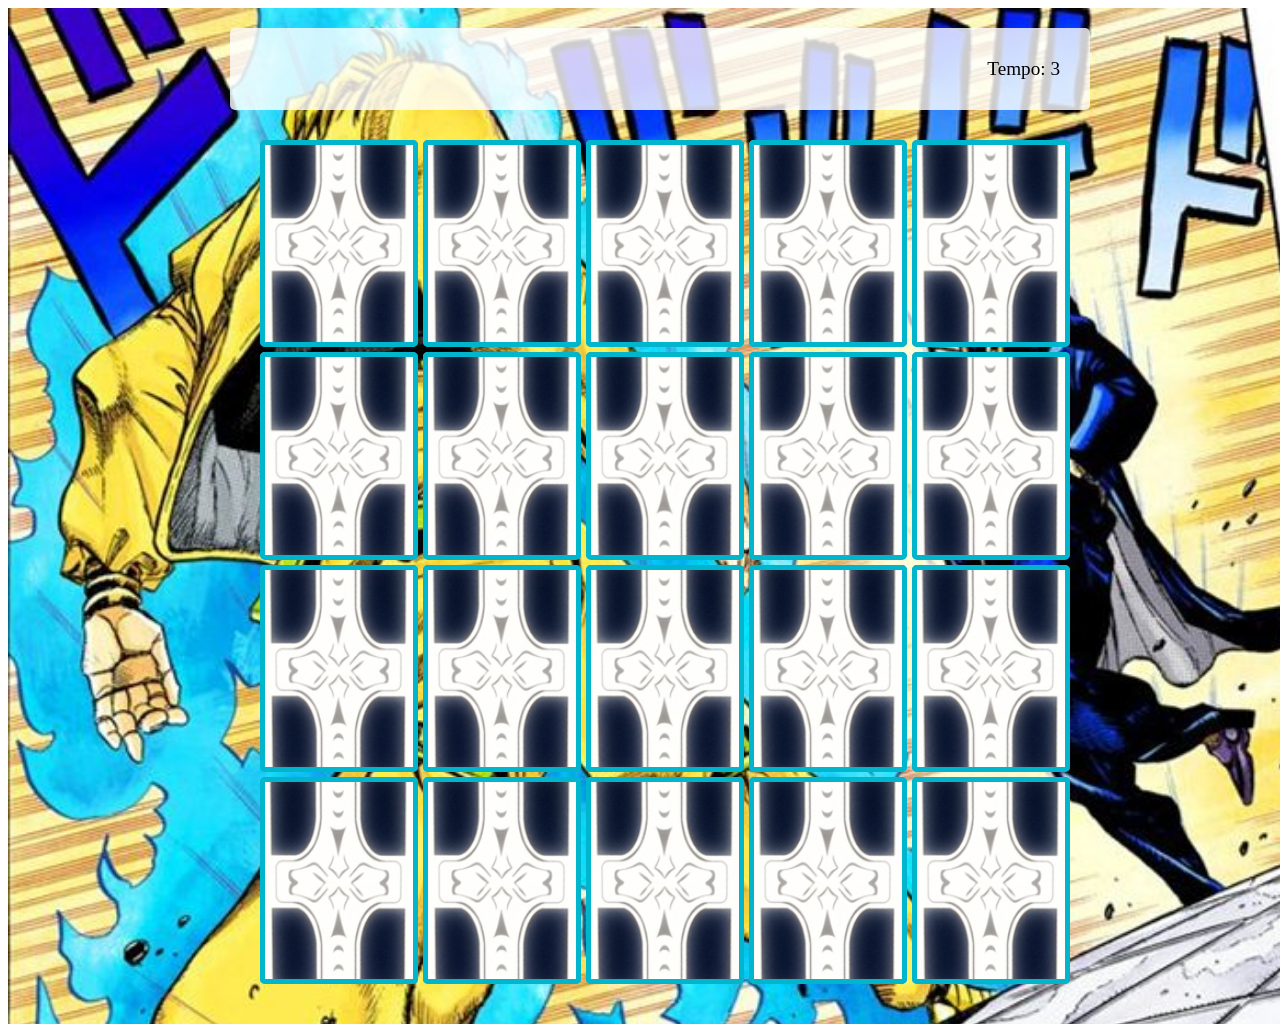
==== assets/pages/game.html @ 81f14b64 "feat: Adiciona novas imagens para as cartas do jogo" ====
<!DOCTYPE html>
<html lang="pt-br">

<head>
  <meta charset="UTF-8">
  <meta name="viewport" content="width=device-width, initial-scale=1.0">
 
  <link rel="stylesheet" href="/assets/styles/game.css">
  <title>Jogo da Memória</title>
</head>

<body>

  <main>
    <header>
      <span class="player"></span>
      <span>Tempo: <span class="timer">00</span></span>
    </header>

    <div class="grid"></div>
  </main>
 <script  src="/assets/js/game.js"></script>
</body>

</html>
---- assets/styles/game.css ----
main {
  display: flex;
  flex-direction: column;
  width: 100%;
  background-image: url('../images/5228b4af66b01ab2e51c46c3937af4c2.jpg');
  background-size: cover;
  min-height: 100vh;
  align-items: center;
  justify-content: center;
  padding: 20px 20px 50px;
}

header {
  display: flex;
  align-items: center;
  justify-content: space-between;
  background-color: rgba(255, 255, 255, 0.8);
  font-size: 1.2em;
  width: 100%;
  max-width: 800px;
  padding: 30px;
  margin: 0 0 30px;
  border-radius: 5px;
}

.grid {
  display: grid;
  grid-template-columns: repeat(5, 1fr);
  gap: 15px;
  width: 100%;
  max-width: 800px;
  margin: 0 auto;
}

.card {
  aspect-ratio: 3/4;
  width: 100%;
  border-radius: 5px;
  position: relative;
  transition: all 400ms ease;
  transform-style: preserve-3d;
  background-color: #ccc;
}

.face {
  width: 100%;
  height: 100%;
  position: absolute;
  background-size: cover;
  background-position: center;
  border: 5px solid #00b5cc;
  border-radius: 5px;
  transition: all 400ms ease;
}

.front {
  transform: rotateY(180deg);
}

.back {
  background-image: url('../images/backCard.png');
  backface-visibility: hidden;
}

.reveal-card {
  transform: rotateY(180deg);
}

.disabled-card {
  filter: saturate(0);
  opacity: 0.5;
}

@media screen and (max-width:920px) {
  .grid {
    grid-template-columns: repeat(5, 1fr);

  }
}
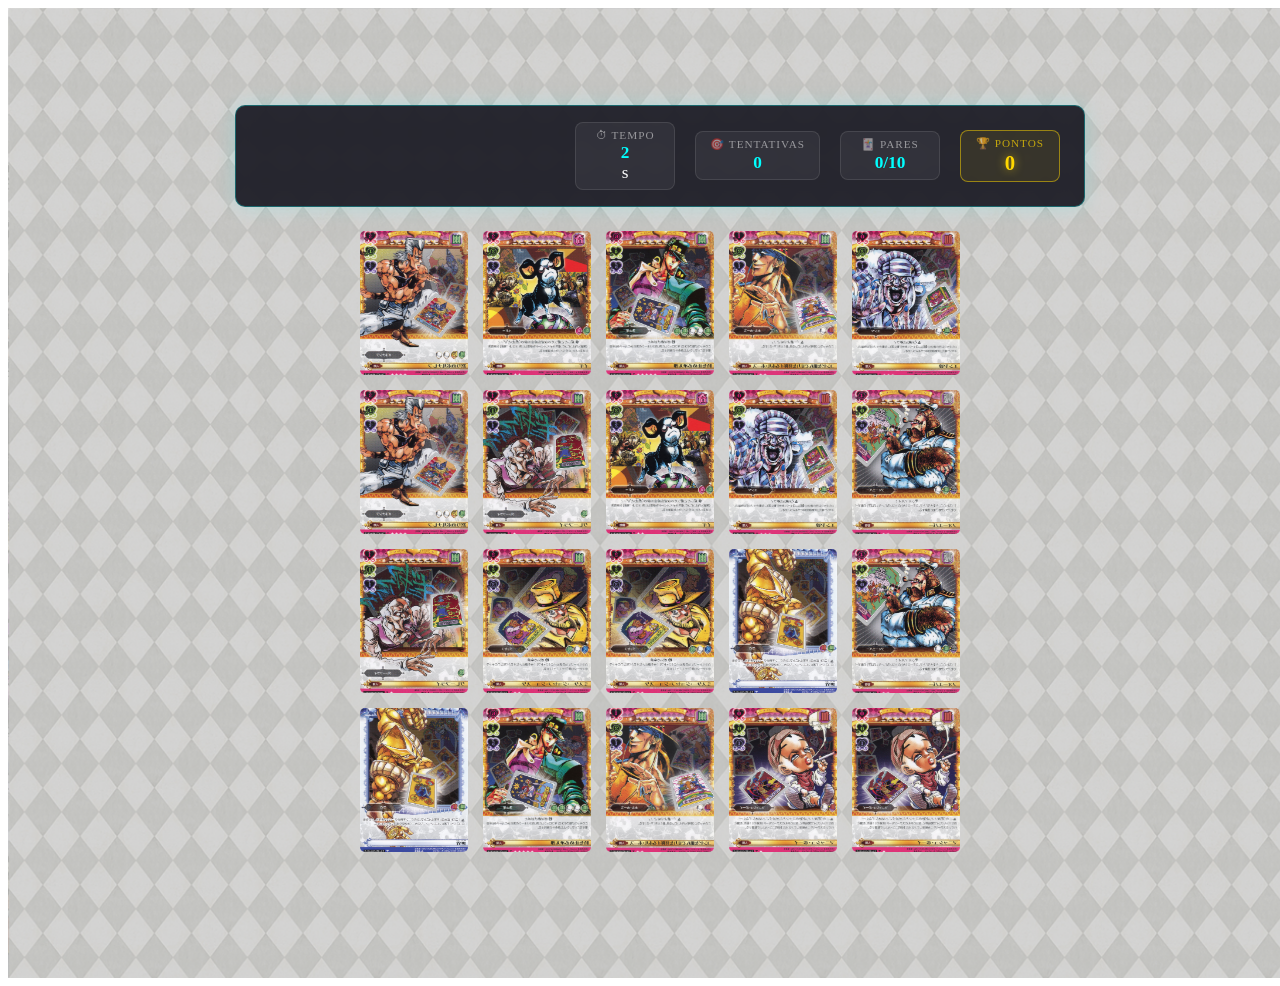
==== commit ea94ff87: "fix: Colocado o sistema de pontuação no Codigo" ====
--- a/assets/pages/game.html
+++ b/assets/pages/game.html
@@ -4,7 +4,6 @@
 <head>
   <meta charset="UTF-8">
   <meta name="viewport" content="width=device-width, initial-scale=1.0">
- 
   <link rel="stylesheet" href="/assets/styles/game.css">
   <title>Jogo da Memória</title>
 </head>
@@ -14,12 +13,30 @@
   <main>
     <header>
       <span class="player"></span>
-      <span>Tempo: <span class="timer">00</span></span>
+      <div class="header-stats">
+        <div class="stat-item">
+          <span class="stat-label">⏱ Tempo</span>
+          <span class="timer">0</span>s
+        </div>
+        <div class="stat-item">
+          <span class="stat-label">🎯 Tentativas</span>
+          <span class="attempts">0</span>
+        </div>
+        <div class="stat-item">
+          <span class="stat-label">🃏 Pares</span>
+          <span class="pairs">0/10</span>
+        </div>
+        <div class="stat-item stat-item--score">
+          <span class="stat-label">🏆 Pontos</span>
+          <span class="score">0</span>
+        </div>
+      </div>
     </header>
 
     <div class="grid"></div>
   </main>
- <script  src="/assets/js/game.js"></script>
+
+  <script src="/assets/js/game.js"></script>
 </body>
 
-</html>+</html>
--- a/assets/styles/game.css
+++ b/assets/styles/game.css
@@ -2,9 +2,9 @@
   display: flex;
   flex-direction: column;
   width: 100%;
-  background-image: url('../images/5228b4af66b01ab2e51c46c3937af4c2.jpg');
+  background-image: url(/assets/images/CharOverlay2024.png);
   background-size: cover;
-  min-height: 100vh;
+  height: 100vh;
   align-items: center;
   justify-content: center;
   padding: 20px 20px 50px;
@@ -14,21 +14,228 @@
   display: flex;
   align-items: center;
   justify-content: space-between;
-  background-color: rgba(255, 255, 255, 0.8);
+  background-color: rgba(10, 10, 20, 0.85);
+  backdrop-filter: blur(10px);
+  border: 1px solid rgba(0, 255, 255, 0.3);
   font-size: 1.2em;
   width: 100%;
   max-width: 800px;
-  padding: 30px;
-  margin: 0 0 30px;
-  border-radius: 5px;
-}
-
+  padding: 16px 24px;
+  margin: 0 0 24px;
+  border-radius: 10px;
+  box-shadow: 0 0 20px rgba(0, 255, 255, 0.15);
+  flex-wrap: wrap;
+  gap: 12px;
+}
+
+.player {
+  color: #00ffff;
+  font-weight: bold;
+  font-size: 1.1em;
+  text-shadow: 0 0 8px #00ffff;
+  letter-spacing: 1px;
+}
+
+/* ── Stats bar ── */
+.header-stats {
+  display: flex;
+  gap: 20px;
+  align-items: center;
+  flex-wrap: wrap;
+}
+
+.stat-item {
+  display: flex;
+  flex-direction: column;
+  align-items: center;
+  background: rgba(255, 255, 255, 0.05);
+  border: 1px solid rgba(255, 255, 255, 0.1);
+  border-radius: 8px;
+  padding: 6px 14px;
+  min-width: 70px;
+  color: #fff;
+  font-size: 0.9em;
+  transition: all 0.3s ease;
+}
+
+.stat-label {
+  font-size: 0.65em;
+  color: rgba(255, 255, 255, 0.5);
+  text-transform: uppercase;
+  letter-spacing: 1px;
+  margin-bottom: 2px;
+}
+
+.stat-item--score {
+  border-color: rgba(255, 215, 0, 0.5);
+  background: rgba(255, 215, 0, 0.08);
+}
+
+.stat-item--score .stat-label {
+  color: rgba(255, 215, 0, 0.7);
+}
+
+.score {
+  color: #ffd700;
+  font-weight: bold;
+  font-size: 1.2em;
+  text-shadow: 0 0 10px rgba(255, 215, 0, 0.6);
+}
+
+.timer, .attempts, .pairs {
+  font-weight: bold;
+  color: #00ffff;
+}
+
+/* ── Score popup animation ── */
+.score-popup {
+  position: fixed;
+  top: 50%;
+  left: 50%;
+  transform: translate(-50%, -50%);
+  font-size: 2em;
+  font-weight: bold;
+  pointer-events: none;
+  z-index: 999;
+  animation: floatUp 1s ease forwards;
+  text-shadow: 0 2px 8px rgba(0,0,0,0.5);
+}
+
+.score-popup--positive {
+  color: #00ff88;
+}
+
+.score-popup--negative {
+  color: #ff4466;
+}
+
+@keyframes floatUp {
+  0%   { opacity: 1; transform: translate(-50%, -50%) scale(1.2); }
+  100% { opacity: 0; transform: translate(-50%, -120%) scale(0.8); }
+}
+
+/* ── End game modal ── */
+.end-modal {
+  position: fixed;
+  inset: 0;
+  background: rgba(0, 0, 0, 0.85);
+  backdrop-filter: blur(6px);
+  display: flex;
+  align-items: center;
+  justify-content: center;
+  z-index: 1000;
+  animation: fadeIn 0.4s ease;
+}
+
+@keyframes fadeIn {
+  from { opacity: 0; }
+  to   { opacity: 1; }
+}
+
+.end-modal__content {
+  background: linear-gradient(135deg, #0d0d1a, #1a1a2e);
+  border: 2px solid rgba(0, 255, 255, 0.4);
+  border-radius: 16px;
+  padding: 40px;
+  text-align: center;
+  max-width: 420px;
+  width: 90%;
+  box-shadow:
+    0 0 40px rgba(0, 255, 255, 0.2),
+    0 0 80px rgba(255, 0, 255, 0.1);
+  animation: slideUp 0.4s ease;
+}
+
+@keyframes slideUp {
+  from { transform: translateY(40px); opacity: 0; }
+  to   { transform: translateY(0);    opacity: 1; }
+}
+
+.end-modal__title {
+  font-size: 2em;
+  color: #00ffff;
+  text-shadow: 0 0 16px #00ffff;
+  margin-bottom: 6px;
+}
+
+.end-modal__player {
+  color: rgba(255,255,255,0.6);
+  font-size: 1.1em;
+  margin-bottom: 28px;
+}
+
+.end-modal__stats {
+  display: flex;
+  flex-direction: column;
+  gap: 12px;
+  margin-bottom: 30px;
+}
+
+.end-modal__stat {
+  display: flex;
+  justify-content: space-between;
+  align-items: center;
+  background: rgba(255,255,255,0.05);
+  border: 1px solid rgba(255,255,255,0.08);
+  border-radius: 8px;
+  padding: 12px 18px;
+  color: #fff;
+}
+
+.end-modal__stat--total {
+  border-color: rgba(255, 215, 0, 0.5);
+  background: rgba(255, 215, 0, 0.08);
+  margin-top: 6px;
+}
+
+.end-modal__stat-label {
+  font-size: 0.9em;
+  color: rgba(255,255,255,0.6);
+}
+
+.end-modal__stat-value {
+  font-weight: bold;
+  font-size: 1.1em;
+  color: #00ffff;
+}
+
+.end-modal__stat-value--bonus {
+  color: #00ff88;
+}
+
+.end-modal__stat-value--score {
+  color: #ffd700;
+  font-size: 1.4em;
+  text-shadow: 0 0 12px rgba(255, 215, 0, 0.6);
+}
+
+.end-modal__btn {
+  background: linear-gradient(45deg, #ff00ff, #00ffff);
+  border: none;
+  border-radius: 8px;
+  color: #000;
+  cursor: pointer;
+  font-size: 1em;
+  font-weight: bold;
+  letter-spacing: 2px;
+  padding: 14px 40px;
+  text-transform: uppercase;
+  transition: all 0.3s ease;
+  box-shadow: 0 0 20px rgba(0, 255, 255, 0.4);
+}
+
+.end-modal__btn:hover {
+  transform: scale(1.05);
+  box-shadow: 0 0 30px rgba(0, 255, 255, 0.7);
+}
+
+/* ── Card grid ── */
 .grid {
   display: grid;
   grid-template-columns: repeat(5, 1fr);
   gap: 15px;
   width: 100%;
-  max-width: 800px;
+  max-width: 600px;
   margin: 0 auto;
 }
 
@@ -48,7 +255,6 @@
   position: absolute;
   background-size: cover;
   background-position: center;
-  border: 5px solid #00b5cc;
   border-radius: 5px;
   transition: all 400ms ease;
 }
@@ -58,7 +264,7 @@
 }
 
 .back {
-  background-image: url('../images/backCard.png');
+  background-image: url('../images/backcard.png');
   backface-visibility: hidden;
 }
 
@@ -71,9 +277,8 @@
   opacity: 0.5;
 }
 
-@media screen and (max-width:920px) {
+@media screen and (max-width: 920px) {
   .grid {
     grid-template-columns: repeat(5, 1fr);
-
   }
-}+}
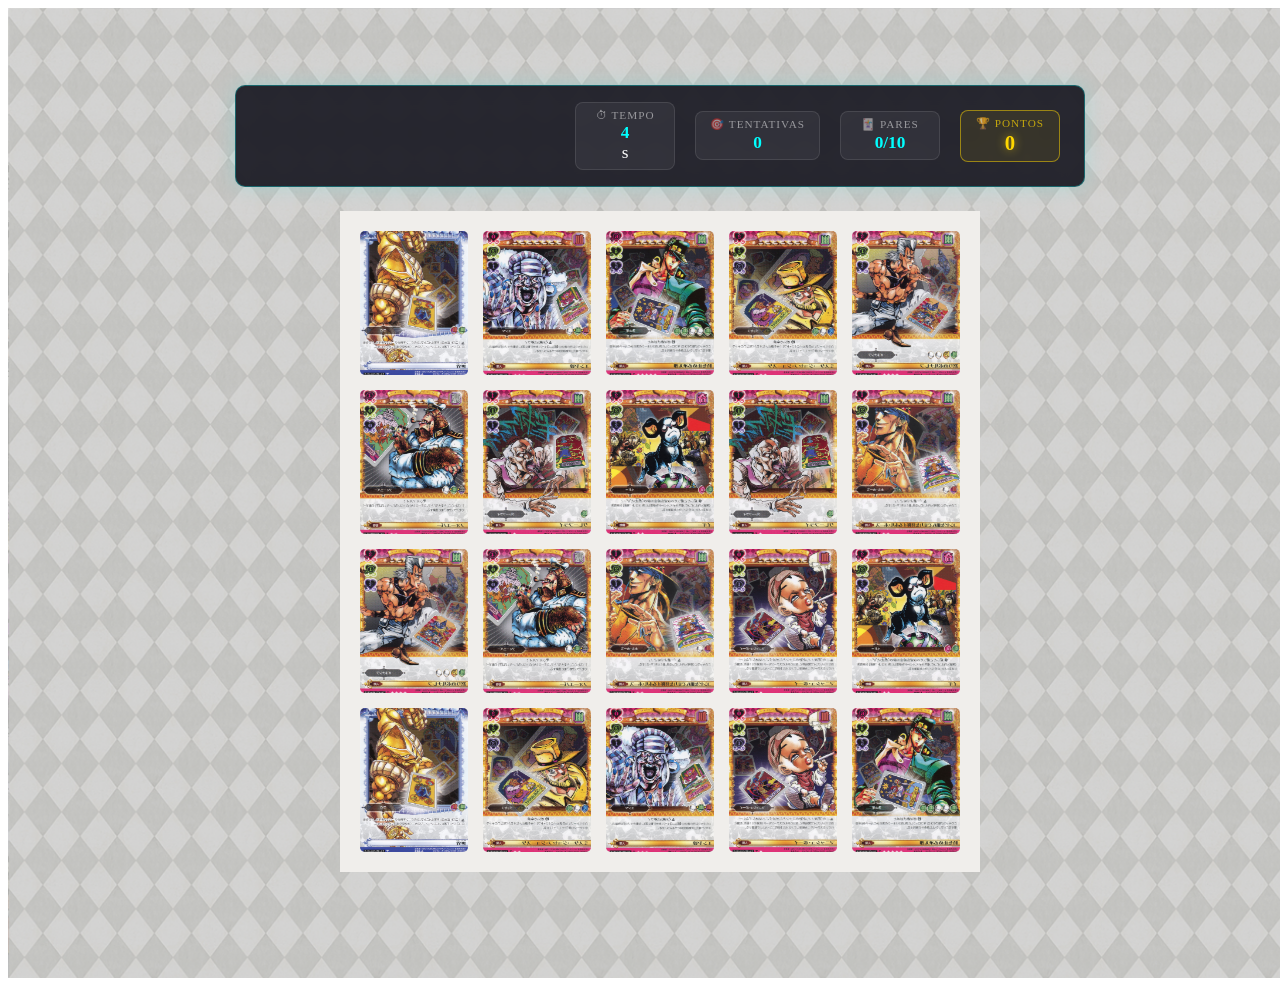
==== commit 6c0a4c01: "feat: Implementa sons de erro, acerto e som de fundo" ====
--- a/assets/pages/game.html
+++ b/assets/pages/game.html
@@ -32,7 +32,6 @@
         </div>
       </div>
     </header>
-
     <div class="grid"></div>
   </main>
 
--- a/assets/styles/game.css
+++ b/assets/styles/game.css
@@ -232,6 +232,8 @@
 /* ── Card grid ── */
 .grid {
   display: grid;
+  background-color: #f0eeeb;
+  padding: 20px;
   grid-template-columns: repeat(5, 1fr);
   gap: 15px;
   width: 100%;
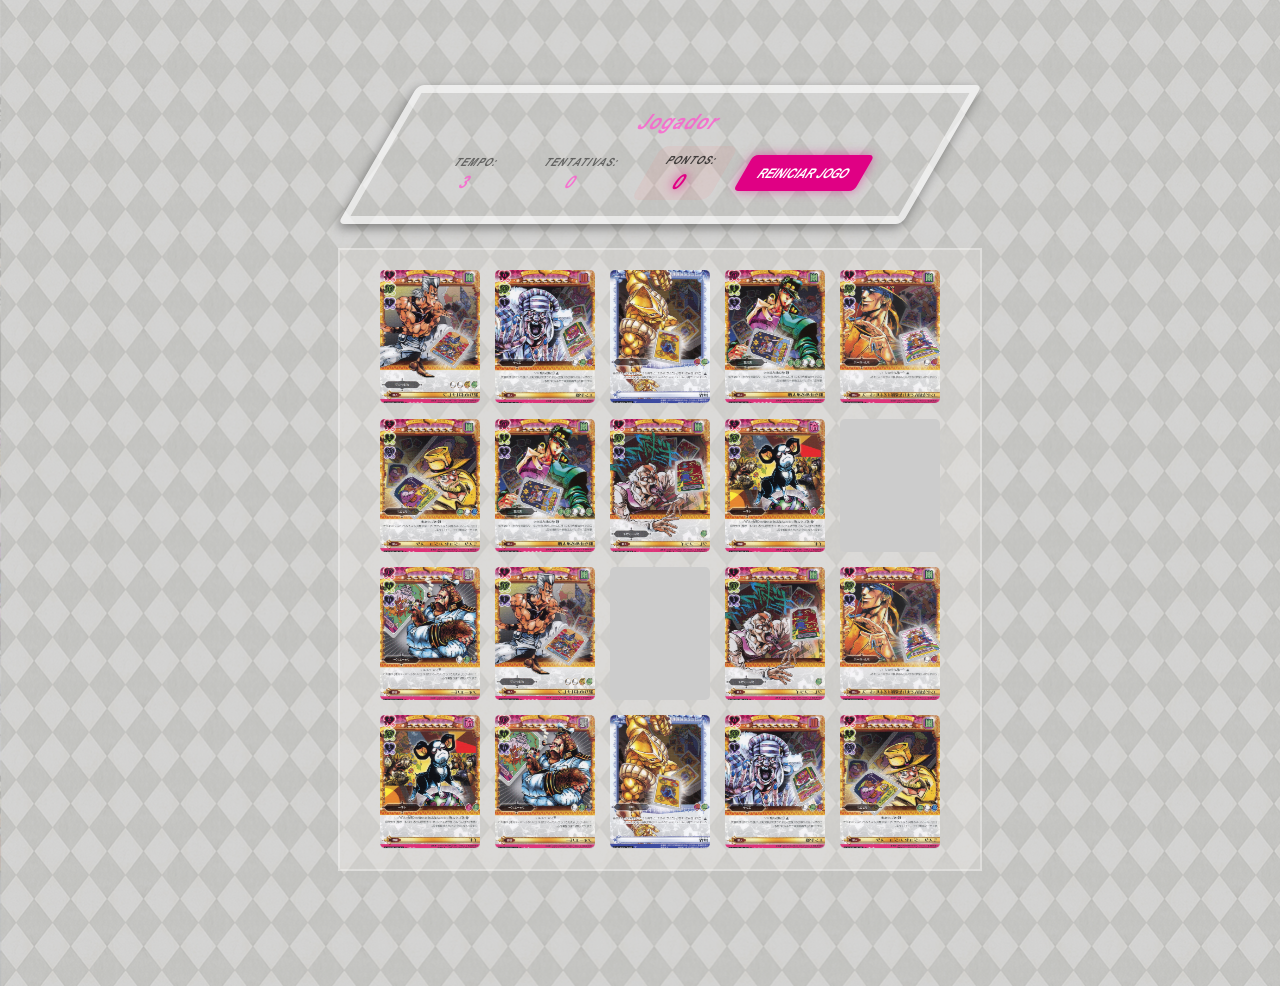
==== commit 0dfa7c29: "feat: Minor changes" ====
--- a/assets/pages/game.html
+++ b/assets/pages/game.html
@@ -1,41 +1,36 @@
-<!DOCTYPE html>
+<!doctype html>
 <html lang="pt-br">
+  <head>
+    <meta charset="UTF-8" />
+    <meta name="viewport" content="width=device-width, initial-scale=1.0" />
+    <link rel="stylesheet" href="../styles/game.css" />
+    <title>Jogo da Memória - JoJo</title>
+  </head>
 
-<head>
-  <meta charset="UTF-8">
-  <meta name="viewport" content="width=device-width, initial-scale=1.0">
-  <link rel="stylesheet" href="/assets/styles/game.css">
-  <title>Jogo da Memória</title>
-</head>
+  <body>
+    <main>
+      <header>
+        <span class="player"></span>
+        <div class="header-stats">
+          <div class="stat-item">
+            <span class="stat-label">Tempo:</span>
+            <span class="timer">0</span>
+          </div>
+          <div class="stat-item">
+            <span class="stat-label">Tentativas:</span>
+            <span class="attempts">0</span>
+          </div>
+          <div class="stat-item stat-item--score">
+            <span class="stat-label">Pontos:</span>
+            <span class="score">0</span>
+          </div>
+           <button id="btn-reiniciar">Reiniciar Jogo</button>
+        </div>
+      </header>
+      
+      <div class="grid"></div>
+    </main>
 
-<body>
-
-  <main>
-    <header>
-      <span class="player"></span>
-      <div class="header-stats">
-        <div class="stat-item">
-          <span class="stat-label">⏱ Tempo</span>
-          <span class="timer">0</span>s
-        </div>
-        <div class="stat-item">
-          <span class="stat-label">🎯 Tentativas</span>
-          <span class="attempts">0</span>
-        </div>
-        <div class="stat-item">
-          <span class="stat-label">🃏 Pares</span>
-          <span class="pairs">0/10</span>
-        </div>
-        <div class="stat-item stat-item--score">
-          <span class="stat-label">🏆 Pontos</span>
-          <span class="score">0</span>
-        </div>
-      </div>
-    </header>
-    <div class="grid"></div>
-  </main>
-
-  <script src="/assets/js/game.js"></script>
-</body>
-
-</html>
+    <script src="../js/game.js"></script>
+  </body>
+</html>
--- a/assets/styles/game.css
+++ b/assets/styles/game.css
@@ -1,38 +1,49 @@
+body {
+  background-image: url("../images/CharOverlay2024.png");
+  background-size: cover;
+  background-position: center;
+}
+
 main {
   display: flex;
   flex-direction: column;
   width: 100%;
-  background-image: url(/assets/images/CharOverlay2024.png);
-  background-size: cover;
   height: 100vh;
   align-items: center;
+  font-family: 'ArialNBI';
   justify-content: center;
   padding: 20px 20px 50px;
+}
+
+@font-face {
+  font-family: 'ArialNBI';
+  src: url(/assets/fonts/ARIALNBI.TTF) format('truetype');
 }
 
 header {
   display: flex;
   align-items: center;
-  justify-content: space-between;
-  background-color: rgba(10, 10, 20, 0.85);
-  backdrop-filter: blur(10px);
-  border: 1px solid rgba(0, 255, 255, 0.3);
+  justify-content: center;
+  transform: skewX(-30deg) ;
+  border: 8px solid rgba(255, 255, 255, 0.6); /* Borda branca fina */
+  box-shadow: 0 4px 10px rgba(0, 0, 0, 0.4);
+  border-radius: 6px;
+  background-position: center;
+  background-size: cover;
+  color: black;
   font-size: 1.2em;
-  width: 100%;
-  max-width: 800px;
+  width: 50%;
+  max-width: 500px;
   padding: 16px 24px;
   margin: 0 0 24px;
-  border-radius: 10px;
-  box-shadow: 0 0 20px rgba(0, 255, 255, 0.15);
   flex-wrap: wrap;
   gap: 12px;
 }
 
 .player {
-  color: #00ffff;
+  color: #ffffff;
   font-weight: bold;
   font-size: 1.1em;
-  text-shadow: 0 0 8px #00ffff;
   letter-spacing: 1px;
 }
 
@@ -48,71 +59,48 @@
   display: flex;
   flex-direction: column;
   align-items: center;
-  background: rgba(255, 255, 255, 0.05);
-  border: 1px solid rgba(255, 255, 255, 0.1);
   border-radius: 8px;
   padding: 6px 14px;
-  min-width: 70px;
-  color: #fff;
+  color: #000000;
   font-size: 0.9em;
-  transition: all 0.3s ease;
 }
 
 .stat-label {
   font-size: 0.65em;
-  color: rgba(255, 255, 255, 0.5);
+  color: rgba(0, 0, 0, 0.5);
   text-transform: uppercase;
   letter-spacing: 1px;
   margin-bottom: 2px;
 }
 
 .stat-item--score {
-  border-color: rgba(255, 215, 0, 0.5);
-  background: rgba(255, 215, 0, 0.08);
+  border-color: rgba(139, 114, 235, 0.5);
+  background: rgba(248, 86, 86, 0.08);
 }
 
 .stat-item--score .stat-label {
-  color: rgba(255, 215, 0, 0.7);
+  color: rgba(6, 6, 6, 0.7);
 }
 
 .score {
-  color: #ffd700;
+  color: #e00084;
   font-weight: bold;
   font-size: 1.2em;
-  text-shadow: 0 0 10px rgba(255, 215, 0, 0.6);
+  text-shadow: 0 0 10px #e00084;
 }
-
-.timer, .attempts, .pairs {
+.player,
+.timer,
+.attempts,
+.pairs {
   font-weight: bold;
-  color: #00ffff;
-}
-
-/* ── Score popup animation ── */
-.score-popup {
-  position: fixed;
-  top: 50%;
-  left: 50%;
-  transform: translate(-50%, -50%);
-  font-size: 2em;
-  font-weight: bold;
-  pointer-events: none;
-  z-index: 999;
-  animation: floatUp 1s ease forwards;
-  text-shadow: 0 2px 8px rgba(0,0,0,0.5);
-}
-
-.score-popup--positive {
-  color: #00ff88;
+  color: #ff55cfc3;
 }
 
 .score-popup--negative {
   color: #ff4466;
 }
 
-@keyframes floatUp {
-  0%   { opacity: 1; transform: translate(-50%, -50%) scale(1.2); }
-  100% { opacity: 0; transform: translate(-50%, -120%) scale(0.8); }
-}
+
 
 /* ── End game modal ── */
 .end-modal {
@@ -127,114 +115,17 @@
   animation: fadeIn 0.4s ease;
 }
 
-@keyframes fadeIn {
-  from { opacity: 0; }
-  to   { opacity: 1; }
-}
 
-.end-modal__content {
-  background: linear-gradient(135deg, #0d0d1a, #1a1a2e);
-  border: 2px solid rgba(0, 255, 255, 0.4);
-  border-radius: 16px;
-  padding: 40px;
-  text-align: center;
-  max-width: 420px;
-  width: 90%;
-  box-shadow:
-    0 0 40px rgba(0, 255, 255, 0.2),
-    0 0 80px rgba(255, 0, 255, 0.1);
-  animation: slideUp 0.4s ease;
-}
 
-@keyframes slideUp {
-  from { transform: translateY(40px); opacity: 0; }
-  to   { transform: translateY(0);    opacity: 1; }
-}
 
-.end-modal__title {
-  font-size: 2em;
-  color: #00ffff;
-  text-shadow: 0 0 16px #00ffff;
-  margin-bottom: 6px;
-}
-
-.end-modal__player {
-  color: rgba(255,255,255,0.6);
-  font-size: 1.1em;
-  margin-bottom: 28px;
-}
-
-.end-modal__stats {
-  display: flex;
-  flex-direction: column;
-  gap: 12px;
-  margin-bottom: 30px;
-}
-
-.end-modal__stat {
-  display: flex;
-  justify-content: space-between;
-  align-items: center;
-  background: rgba(255,255,255,0.05);
-  border: 1px solid rgba(255,255,255,0.08);
-  border-radius: 8px;
-  padding: 12px 18px;
-  color: #fff;
-}
-
-.end-modal__stat--total {
-  border-color: rgba(255, 215, 0, 0.5);
-  background: rgba(255, 215, 0, 0.08);
-  margin-top: 6px;
-}
-
-.end-modal__stat-label {
-  font-size: 0.9em;
-  color: rgba(255,255,255,0.6);
-}
-
-.end-modal__stat-value {
-  font-weight: bold;
-  font-size: 1.1em;
-  color: #00ffff;
-}
-
-.end-modal__stat-value--bonus {
-  color: #00ff88;
-}
-
-.end-modal__stat-value--score {
-  color: #ffd700;
-  font-size: 1.4em;
-  text-shadow: 0 0 12px rgba(255, 215, 0, 0.6);
-}
-
-.end-modal__btn {
-  background: linear-gradient(45deg, #ff00ff, #00ffff);
-  border: none;
-  border-radius: 8px;
-  color: #000;
-  cursor: pointer;
-  font-size: 1em;
-  font-weight: bold;
-  letter-spacing: 2px;
-  padding: 14px 40px;
-  text-transform: uppercase;
-  transition: all 0.3s ease;
-  box-shadow: 0 0 20px rgba(0, 255, 255, 0.4);
-}
-
-.end-modal__btn:hover {
-  transform: scale(1.05);
-  box-shadow: 0 0 30px rgba(0, 255, 255, 0.7);
-}
-
-/* ── Card grid ── */
+/* ── Card grid (Ajustado para Flexbox conforme exigência do trabalho) ── */
 .grid {
-  display: grid;
-  background-color: #f0eeeb;
+  display: flex; 
+  flex-wrap: wrap; 
+  justify-content: center; 
+  background-color: #f0eeeb3c;
+  border: 2px solid rgba(255, 255, 255, 0.3);
   padding: 20px;
-  grid-template-columns: repeat(5, 1fr);
   gap: 15px;
   width: 100%;
   max-width: 600px;
@@ -242,13 +133,14 @@
 }
 
 .card {
+  width: 100px;
   aspect-ratio: 3/4;
-  width: 100%;
   border-radius: 5px;
   position: relative;
   transition: all 400ms ease;
   transform-style: preserve-3d;
   background-color: #ccc;
+  cursor: pointer;
 }
 
 .face {
@@ -266,7 +158,7 @@
 }
 
 .back {
-  background-image: url('../images/backcard.png');
+  background-image: url("../images/backcard.png");
   backface-visibility: hidden;
 }
 
@@ -279,8 +171,22 @@
   opacity: 0.5;
 }
 
-@media screen and (max-width: 920px) {
-  .grid {
-    grid-template-columns: repeat(5, 1fr);
-  }
+/* ── Botão de Reiniciar ── */
+#btn-reiniciar {
+  background-color: #e00084;
+  color: white;
+  border: none;
+  padding: 10px 16px;
+  border-radius: 5px;
+  cursor: pointer;
+  font-family: 'ArialNBI', sans-serif;
+  font-weight: bold;
+  text-transform: uppercase;
+  transition: transform 0.2s, background-color 0.2s;
+  box-shadow: 0 0 10px rgba(224, 0, 132, 0.5);
 }
+
+#btn-reiniciar:hover {
+  background-color: #ff33aa;
+  transform: scale(1.05);
+}
